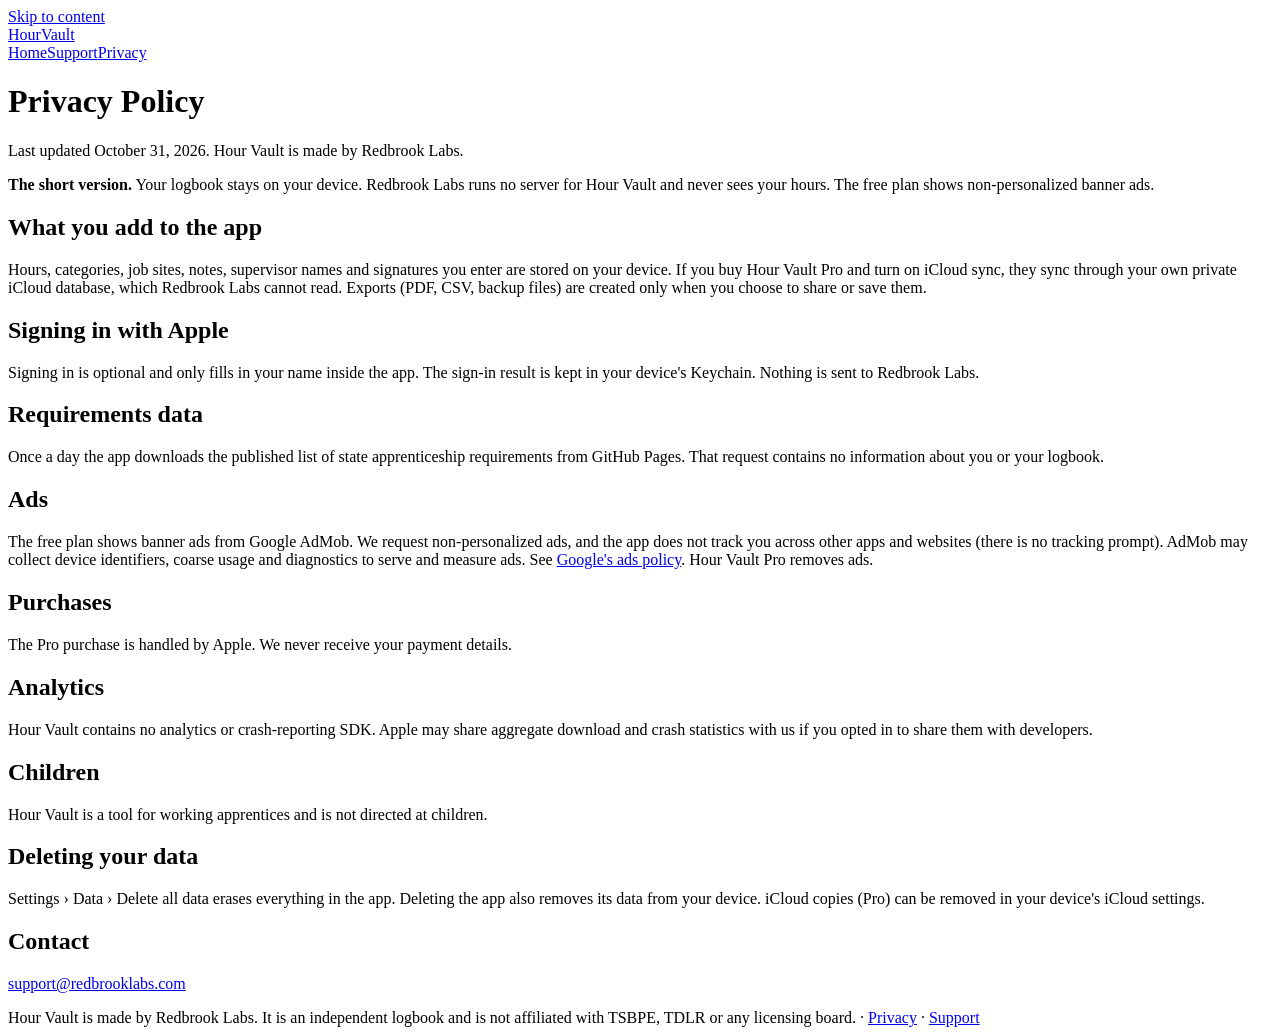
==== docs/privacy/index.html @ 14c484c9 "Hour Vault requirements pipeline and website Daily recheck of state plumbing apprenticeship requirem" ====
<!doctype html>
<html lang="en">
<head>
<meta charset="utf-8">
<meta name="viewport" content="width=device-width, initial-scale=1, viewport-fit=cover">
<title>Privacy Policy: Hour Vault</title>
<meta name="description" content="How Hour Vault handles your information.">
<meta name="theme-color" content="#0b1118">
<link rel="stylesheet" href="/assets/style.css">
</head>
<body>
<a class="skip" href="#main">Skip to content</a>
<header class="site"><div class="wrap">
<a class="brand" href="/">Hour<span>Vault</span></a>
<nav class="main" aria-label="Main"><a href="/">Home</a><a href="/support/">Support</a><a href="/privacy/" aria-current="page">Privacy</a></nav>
</div></header>
<main id="main" class="doc"><div class="wrap narrow">
<h1>Privacy Policy</h1>
<p class="meta">Last updated October 31, 2026. Hour Vault is made by Redbrook Labs.</p>
<div class="callout"><strong>The short version.</strong> Your logbook stays on your device. Redbrook Labs runs no server for Hour Vault and never sees your hours. The free plan shows non-personalized banner ads.</div>
<h2>What you add to the app</h2>
<p>Hours, categories, job sites, notes, supervisor names and signatures you enter are stored on your device. If you buy Hour Vault Pro and turn on iCloud sync, they sync through your own private iCloud database, which Redbrook Labs cannot read. Exports (PDF, CSV, backup files) are created only when you choose to share or save them.</p>
<h2>Signing in with Apple</h2>
<p>Signing in is optional and only fills in your name inside the app. The sign-in result is kept in your device's Keychain. Nothing is sent to Redbrook Labs.</p>
<h2>Requirements data</h2>
<p>Once a day the app downloads the published list of state apprenticeship requirements from GitHub Pages. That request contains no information about you or your logbook.</p>
<h2>Ads</h2>
<p>The free plan shows banner ads from Google AdMob. We request non-personalized ads, and the app does not track you across other apps and websites (there is no tracking prompt). AdMob may collect device identifiers, coarse usage and diagnostics to serve and measure ads. See <a href="https://policies.google.com/technologies/ads">Google's ads policy</a>. Hour Vault Pro removes ads.</p>
<h2>Purchases</h2>
<p>The Pro purchase is handled by Apple. We never receive your payment details.</p>
<h2>Analytics</h2>
<p>Hour Vault contains no analytics or crash-reporting SDK. Apple may share aggregate download and crash statistics with us if you opted in to share them with developers.</p>
<h2>Children</h2>
<p>Hour Vault is a tool for working apprentices and is not directed at children.</p>
<h2>Deleting your data</h2>
<p>Settings &rsaquo; Data &rsaquo; Delete all data erases everything in the app. Deleting the app also removes its data from your device. iCloud copies (Pro) can be removed in your device's iCloud settings.</p>
<h2>Contact</h2>
<p><a href="mailto:support@redbrooklabs.com">support@redbrooklabs.com</a></p>
</div></main>
<footer class="site"><div class="wrap">Hour Vault is made by Redbrook Labs. It is an independent logbook and is not affiliated with TSBPE, TDLR or any licensing board. &middot; <a href="/privacy/">Privacy</a> &middot; <a href="/support/">Support</a></div></footer>
</body>
</html>
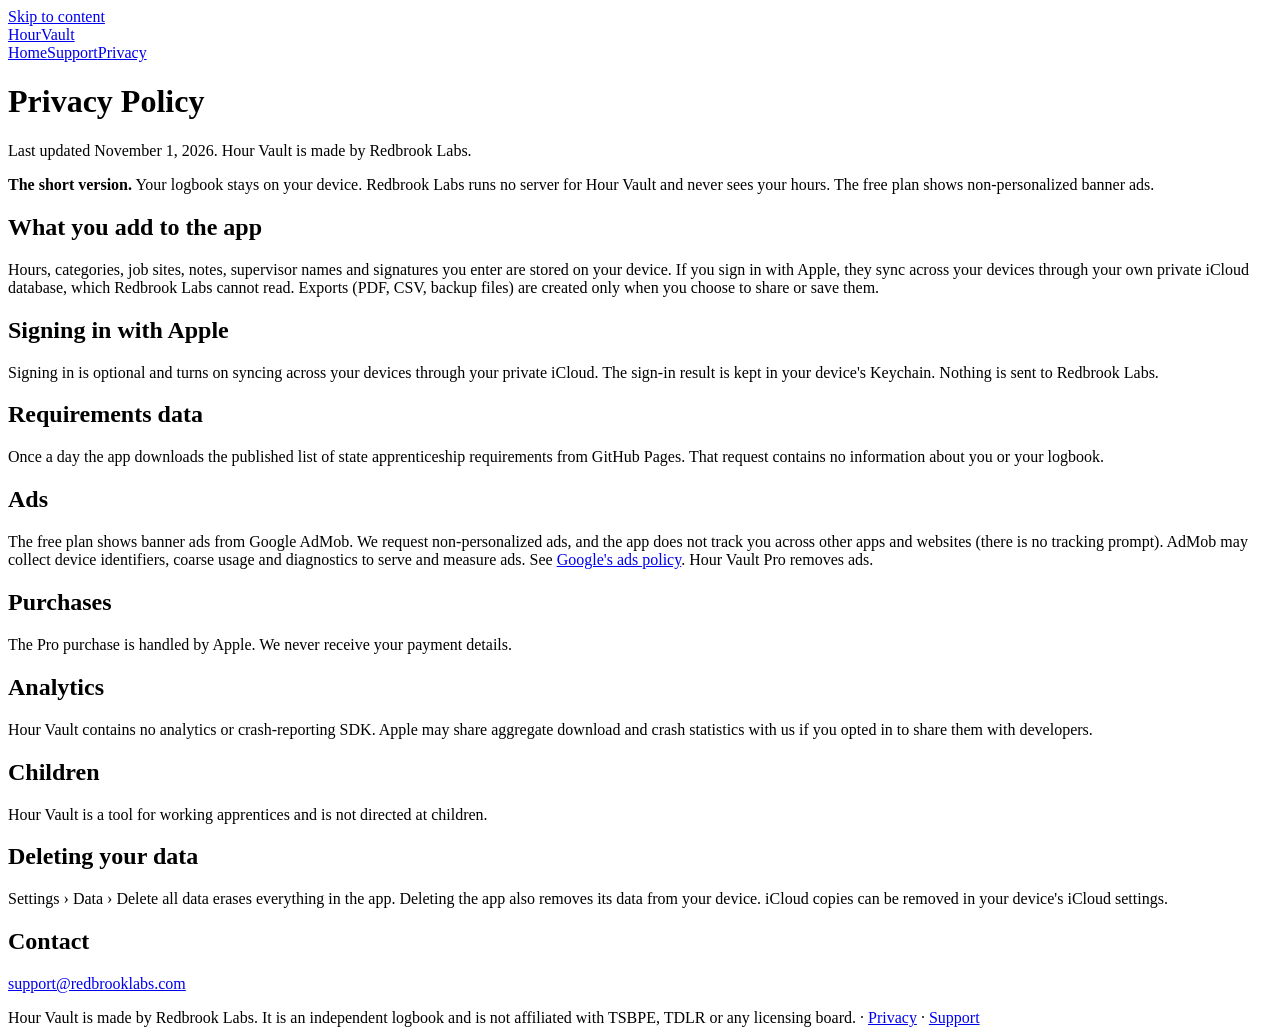
==== commit 01711c61: "Site: copper theme, sync via Apple sign-in copy Co-Authored-By: Claude Sonnet 5.5 <noreply@anthropic" ====
--- a/docs/privacy/index.html
+++ b/docs/privacy/index.html
@@ -5,7 +5,7 @@
 <meta name="viewport" content="width=device-width, initial-scale=1, viewport-fit=cover">
 <title>Privacy Policy: Hour Vault</title>
 <meta name="description" content="How Hour Vault handles your information.">
-<meta name="theme-color" content="#0b1118">
+<meta name="theme-color" content="#121110">
 <link rel="stylesheet" href="/assets/style.css">
 </head>
 <body>
@@ -16,12 +16,12 @@
 </div></header>
 <main id="main" class="doc"><div class="wrap narrow">
 <h1>Privacy Policy</h1>
-<p class="meta">Last updated October 31, 2026. Hour Vault is made by Redbrook Labs.</p>
+<p class="meta">Last updated November 1, 2026. Hour Vault is made by Redbrook Labs.</p>
 <div class="callout"><strong>The short version.</strong> Your logbook stays on your device. Redbrook Labs runs no server for Hour Vault and never sees your hours. The free plan shows non-personalized banner ads.</div>
 <h2>What you add to the app</h2>
-<p>Hours, categories, job sites, notes, supervisor names and signatures you enter are stored on your device. If you buy Hour Vault Pro and turn on iCloud sync, they sync through your own private iCloud database, which Redbrook Labs cannot read. Exports (PDF, CSV, backup files) are created only when you choose to share or save them.</p>
+<p>Hours, categories, job sites, notes, supervisor names and signatures you enter are stored on your device. If you sign in with Apple, they sync across your devices through your own private iCloud database, which Redbrook Labs cannot read. Exports (PDF, CSV, backup files) are created only when you choose to share or save them.</p>
 <h2>Signing in with Apple</h2>
-<p>Signing in is optional and only fills in your name inside the app. The sign-in result is kept in your device's Keychain. Nothing is sent to Redbrook Labs.</p>
+<p>Signing in is optional and turns on syncing across your devices through your private iCloud. The sign-in result is kept in your device's Keychain. Nothing is sent to Redbrook Labs.</p>
 <h2>Requirements data</h2>
 <p>Once a day the app downloads the published list of state apprenticeship requirements from GitHub Pages. That request contains no information about you or your logbook.</p>
 <h2>Ads</h2>
@@ -33,7 +33,7 @@
 <h2>Children</h2>
 <p>Hour Vault is a tool for working apprentices and is not directed at children.</p>
 <h2>Deleting your data</h2>
-<p>Settings &rsaquo; Data &rsaquo; Delete all data erases everything in the app. Deleting the app also removes its data from your device. iCloud copies (Pro) can be removed in your device's iCloud settings.</p>
+<p>Settings &rsaquo; Data &rsaquo; Delete all data erases everything in the app. Deleting the app also removes its data from your device. iCloud copies can be removed in your device's iCloud settings.</p>
 <h2>Contact</h2>
 <p><a href="mailto:support@redbrooklabs.com">support@redbrooklabs.com</a></p>
 </div></main>
